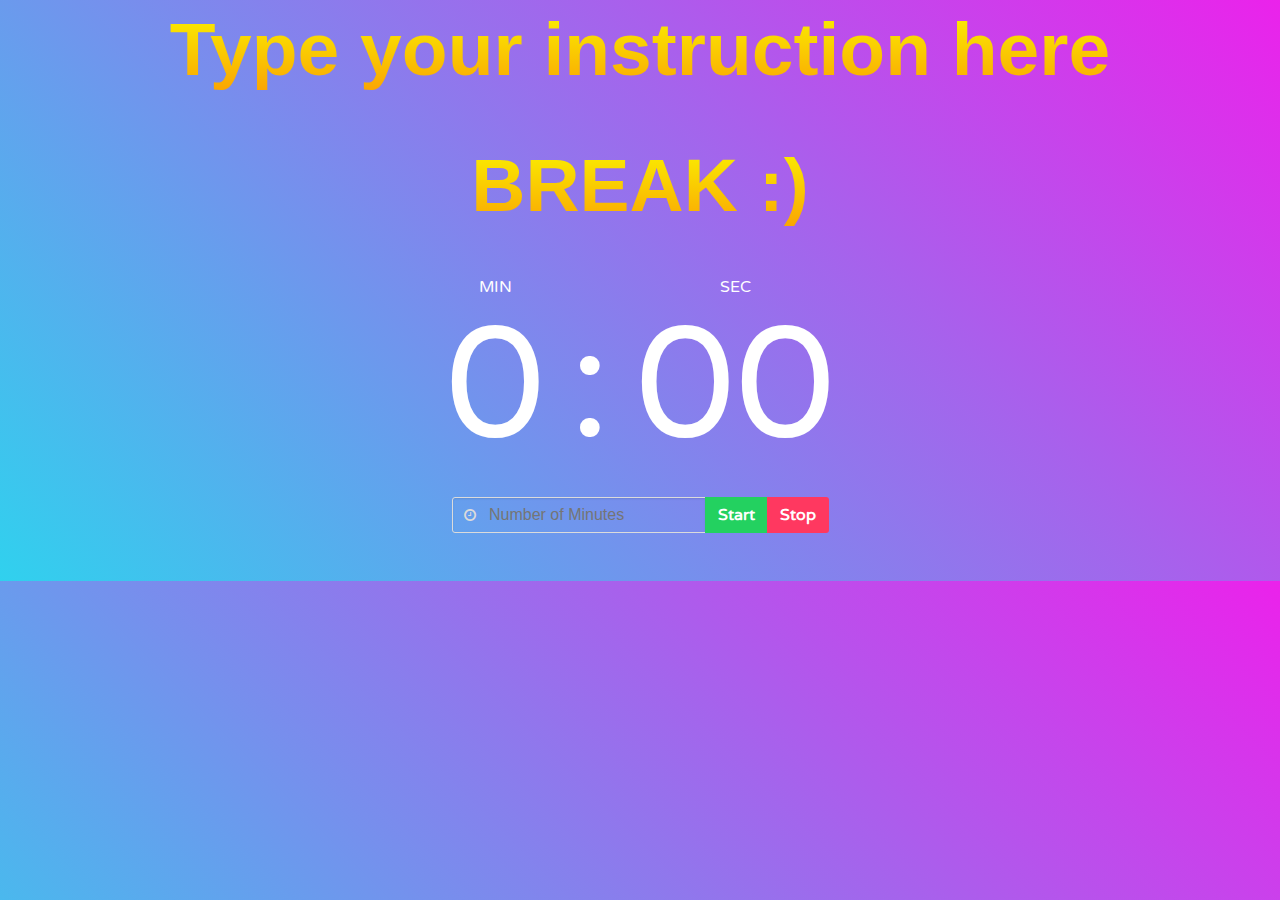
==== index.html @ 6fe67409 "Rename timer.html to index.html" ====
<!doctype html>
<html lang="en" style="background: linear-gradient(45deg, #30d1ee, #eb22eb)">

<head>
    <meta charset="utf-8">
    <meta name="viewport" content="width=device-width, initial-scale=1">
    <title>Timer</title>
    <link rel="stylesheet" href="https://maxcdn.bootstrapcdn.com/font-awesome/4.7.0/css/font-awesome.min.css">
    <link rel="stylesheet" href="./bulma.css">
    <script type="text/javascript" src="./mithril.min.js"></script>
    <link rel="preconnect" href="https://fonts.googleapis.com">
    <link rel="preconnect" href="https://fonts.gstatic.com" crossorigin>
    <link href="https://fonts.googleapis.com/css2?family=Varela+Round&display=swap" rel="stylesheet">
	
	<style>
	.title,.subtitle {
		color:#fff;
	}

    #myVideo {
        position: fixed;
        right: 0;
        bottom: 0;
        min-width: 100%;
        min-height: 100%;
    }

	.hero {
		background:none;
	}

	.customise
	{
		background:none;
		border:none;
		color:#fff;
		font-size: 75px;
		width:100%;
		text-align:center;
        background: -webkit-linear-gradient(270deg, #faf600, #faa303);
        font-weight: 700;
        -webkit-background-clip: text;
        -webkit-text-fill-color: transparent;
        
	}
	.customise:focus
	{
		outline:none;
		text-decoration:underline;
	}
	.input {
		background:none;
		color:#fff;
	}

    #timer {
        font-size: largest;
        }
	#progress {
		transition:1s;
		height:5px;
		background:#fe9900;
	}

	</style>
</head>

<body style="font-family: 'Varela Round', sans-serif !important; font-weight: bolder;">

    <!-- <video autoplay muted loop id="myVideo">
        <source src="" type="video/mp4">
    </video> -->

	<div>
		<div id="progress"></div>
	</div>

    <!-- <video src="E:\HP\Downloads\Welcome.mp4" autoplay loop width="25%" style="border-radius: 10px; display: block; margin: 0 auto"></video> -->
    <section>
        <div class="instruction">
            <div class="container" style="text-align:center">
                <input class="customise" type="text" value="Type your instruction here"/>
            </div>
        </div>
    </section>
    
    <section>
        <div class="hero-body">
            <div class="container" style="text-align:center">
                <input class="customise" type="text" value="BREAK :)"/>
            </div>
        </div>
    </section>
	
    <section class="hero has-text-centered">
        <div class="hero-body" style="padding-top: 0;">
            <div id="timer" style="padding-bottom:20px;"></div>
            <div class="container" style="border: 20px rgb(24, 93, 243) !important; border-radius: 10px;">
                <div class="field has-addons has-addons-centered">
                    <p class="control has-icons-left">
                        <input id="minutes" class="input" type="text" placeholder="Number of Minutes">
                        <span class="icon is-small is-left">
                            <i class="fa fa-clock-o"></i>
                        </span>
                    </p>
                    <p class="control">
                        <a id="start" class="button is-success" onclick="start();">Start</a>
                    </p>
                    <p class="control">
                        <a id="stop" class="button is-danger" onclick="stop();">Stop</a>
                    </p>
                </div>
            </div>
        </div>
    </section>
	
	<!--<section>
        <div class="hero-body">
            <div class="container" style="text-align:center;color:#fff">
				<img src="logo.png" width="60px"/>
            </div>
        </div>
    </section>-->
	
    <script type="text/javascript" src="./timer.js"></script>
</body>

</html>
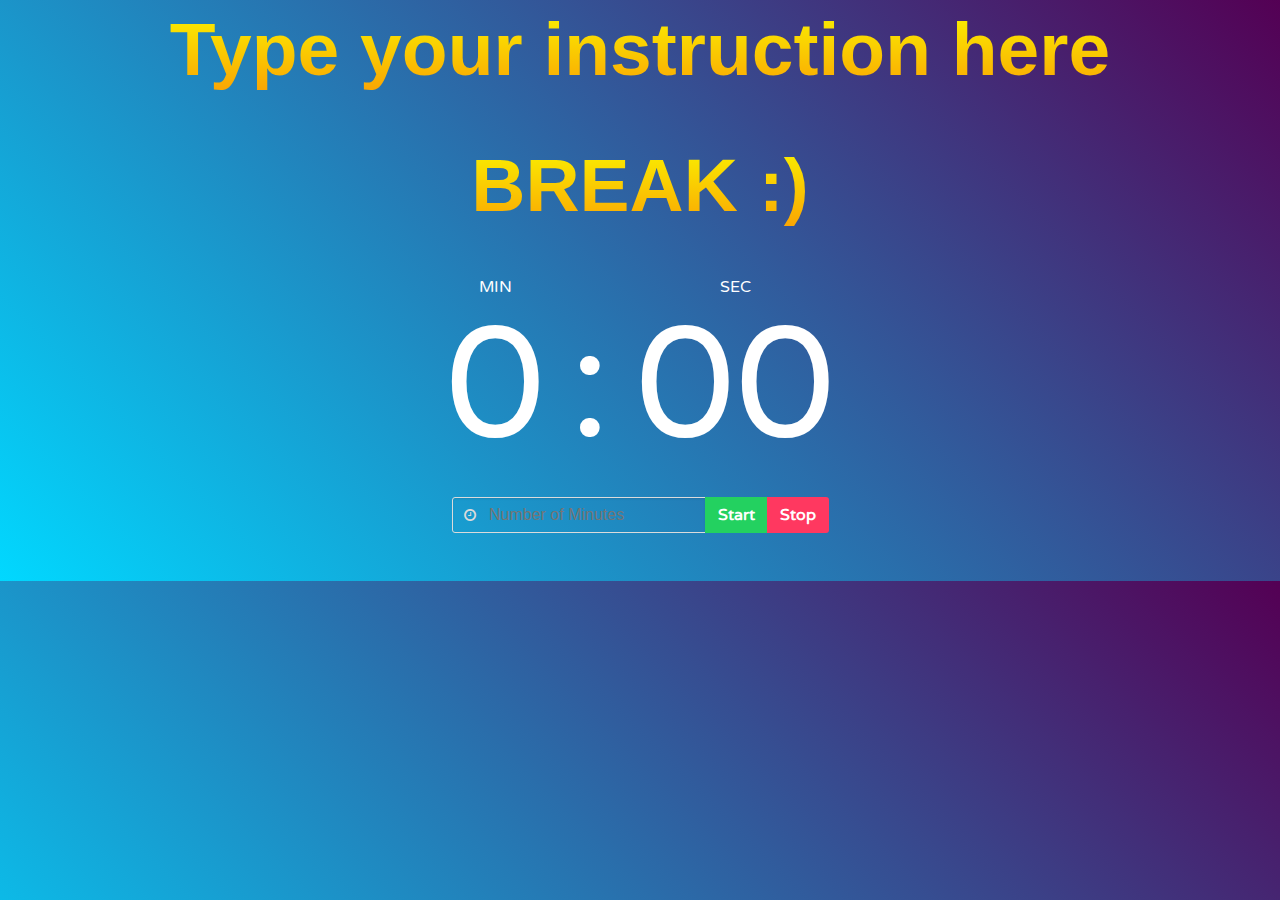
==== commit 58b4d6bd: "Update index.html" ====
--- a/index.html
+++ b/index.html
@@ -1,11 +1,12 @@
 
 <!doctype html>
-<html lang="en" style="background: linear-gradient(45deg, #30d1ee, #eb22eb)">
+<html lang="en" style="background: linear-gradient(45deg, #01d8ff, #540054)">
 
 <head>
     <meta charset="utf-8">
     <meta name="viewport" content="width=device-width, initial-scale=1">
     <title>Timer</title>
+    <link rel="icon" href="[data-uri]" type="image/jpg">
     <link rel="stylesheet" href="https://maxcdn.bootstrapcdn.com/font-awesome/4.7.0/css/font-awesome.min.css">
     <link rel="stylesheet" href="./bulma.css">
     <script type="text/javascript" src="./mithril.min.js"></script>
